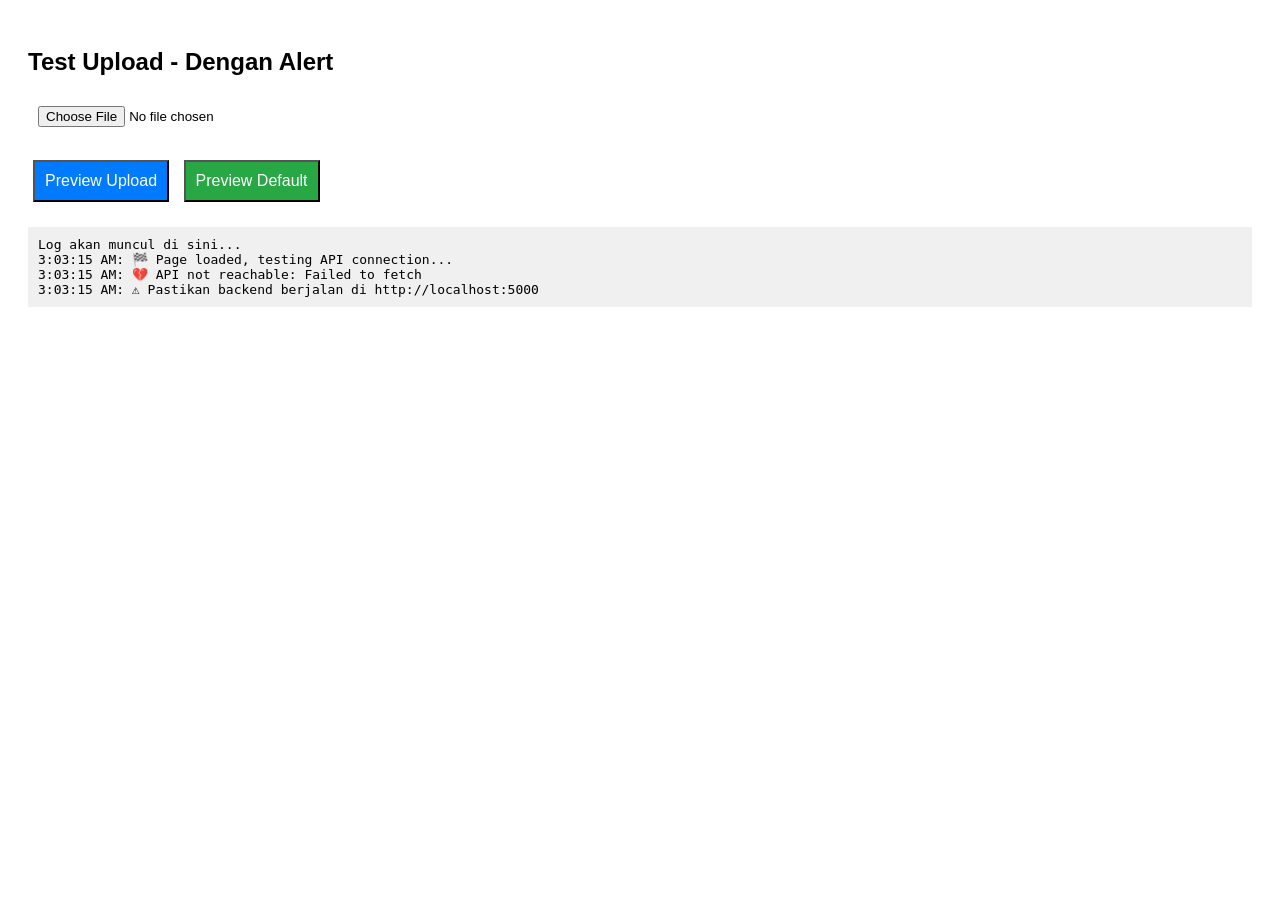
==== frontend/app.html @ a0396614 "first commit" ====
<!DOCTYPE html>
<html>
<head>
    <title>Test dengan Alert</title>
    <style>
        body { font-family: Arial; padding: 20px; }
        button { margin: 5px; padding: 10px; font-size: 16px; }
        .log { background: #f0f0f0; padding: 10px; margin-top: 20px; font-family: monospace; white-space: pre-wrap; max-height: 300px; overflow-y: auto; }
        #result { margin-top: 20px; background: #e8f0fe; padding: 10px; display: none; }
        table { border-collapse: collapse; width: 100%; }
        th, td { border: 1px solid #ccc; padding: 8px; text-align: left; }
        th { background: #f5f5f5; }
    </style>
</head>
<body>
    <h2>Test Upload - Dengan Alert</h2>
    
    <input type="file" id="fileInput" accept=".xlsx,.xls,.csv" style="padding: 10px;">
    <br><br>
    <button id="previewBtn" style="background: #007bff; color: white;">Preview Upload</button>
    <button id="defaultBtn" style="background: #28a745; color: white;">Preview Default</button>
    
    <div id="log" class="log">Log akan muncul di sini...</div>
    
    <div id="result">
        <h4>Preview Data:</h4>
        <div id="preview"></div>
    </div>
    
    <script>
        const API_URL = 'http://localhost:5000/api';
        const logDiv = document.getElementById('log');
        
        function addLog(msg) {
            const time = new Date().toLocaleTimeString();
            logDiv.innerHTML += `<div>${time}: ${msg}</div>`;
            console.log(msg);
        }
        
        function clearLog() {
            logDiv.innerHTML = '';
        }
        
        // File input change
        const fileInput = document.getElementById('fileInput');
        fileInput.addEventListener('change', (e) => {
            if (e.target.files.length > 0) {
                addLog(`✅ File selected: ${e.target.files[0].name}, size: ${e.target.files[0].size} bytes`);
            } else {
                addLog(`❌ No file selected`);
            }
        });
        
        async function callAPI(file = null) {
            addLog(`📡 callAPI called with file: ${file ? file.name : 'default'}`);
            
            const formData = new FormData();
            if (file) {
                formData.append('file', file);
                addLog(`📎 Appending file: ${file.name}`);
            }
            formData.append('mode', 'auto');
            formData.append('max_features', '150');
            
            try {
                addLog(`🚀 Sending request to ${API_URL}/cluster...`);
                const response = await fetch(`${API_URL}/cluster`, {
                    method: 'POST',
                    body: formData
                });
                addLog(`📥 Response status: ${response.status}`);
                
                const data = await response.json();
                addLog(`📊 Response success: ${data.success}, jobs: ${data.jobs ? data.jobs.length : 0}`);
                
                if (data.success && data.jobs) {
                    addLog(`✅ Data loaded successfully! ${data.jobs.length} jobs found.`);
                    alert(`SUKSES! ${data.jobs.length} lowongan ditemukan.`);
                    return data;
                } else {
                    addLog(`❌ Error: ${data.error}`);
                    alert(`ERROR: ${data.error || 'Invalid response'}`);
                    return null;
                }
            } catch (error) {
                addLog(`❌ Fetch error: ${error.message}`);
                alert(`ERROR: ${error.message}\n\nPastikan backend berjalan di http://localhost:5000`);
                return null;
            }
        }
        
        function displayPreview(data) {
            addLog(`🎨 Displaying preview with ${data.jobs.length} jobs`);
            
            if (!data || !data.jobs || data.jobs.length === 0) {
                document.getElementById('preview').innerHTML = '<p>❌ Tidak ada data</p>';
                return;
            }
            
            let html = '<table>';
            html += '<thead><tr><th>#</th><th>Judul</th><th>Platform</th><th>Skills (3 pertama)</th></tr></thead><tbody>';
            
            for (let i = 0; i < Math.min(5, data.jobs.length); i++) {
                const job = data.jobs[i];
                const skills = job.skills && job.skills.length > 0 
                    ? job.skills.slice(0, 3).map(s => s.trim()).join(', ')
                    : '-';
                html += ` 
                    <tr>
                        <td>${i+1}</td>
                        <td><strong>${job.judul || '-'}</strong></td>
                        <td>${job.platform || '-'}</td>
                        <td>${skills}</td>
                    </tr>
                `;
            }
            html += '</tbody></table>';
            
            if (data.jobs.length > 5) {
                html += `<p><small>+ ${data.jobs.length - 5} lowongan lainnya</small></p>`;
            }
            
            // Statistik
            const uniqueSkills = new Set();
            for (let job of data.jobs) {
                if (job.skills) {
                    for (let s of job.skills) {
                        uniqueSkills.add(s.trim().toLowerCase());
                    }
                }
            }
            
            html += `<hr>
            <div style="display: flex; gap: 20px;">
                <div><strong>Total Lowongan:</strong> ${data.jobs.length}</div>
                <div><strong>Skill Unik:</strong> ${uniqueSkills.size}</div>
                <div><strong>Jumlah Cluster:</strong> ${data.n_clusters || '-'}</div>
            </div>`;
            
            document.getElementById('preview').innerHTML = html;
            document.getElementById('result').style.display = 'block';
            addLog(`✅ Preview displayed successfully!`);
        }
        
        // Tombol Preview Upload
        document.getElementById('previewBtn').onclick = async () => {
            addLog('🔵 ========== PREVIEW UPLOAD BUTTON CLICKED ==========');
            const file = fileInput.files[0];
            if (!file) {
                addLog('❌ ERROR: No file selected!');
                alert('Pilih file terlebih dahulu!');
                return;
            }
            addLog(`📁 File to upload: ${file.name}, size: ${file.size}`);
            const data = await callAPI(file);
            if (data) {
                displayPreview(data);
                addLog('🎉 Preview upload completed successfully!');
            } else {
                addLog('❌ Failed to get data from API');
            }
        };
        
        // Tombol Preview Default
        document.getElementById('defaultBtn').onclick = async () => {
            addLog('🟢 ========== PREVIEW DEFAULT BUTTON CLICKED ==========');
            const data = await callAPI(null);
            if (data) {
                displayPreview(data);
                addLog('🎉 Preview default completed successfully!');
            } else {
                addLog('❌ Failed to get default data');
            }
        };
        
        // Health check on load
        addLog('🏁 Page loaded, testing API connection...');
        fetch(`${API_URL}/health`)
            .then(r => r.json())
            .then(d => {
                addLog(`💚 API Health: ${d.status} - ${d.message}`);
                if (d.status === 'ok') {
                    addLog('✅ Backend API is ready!');
                }
            })
            .catch(e => {
                addLog(`💔 API not reachable: ${e.message}`);
                addLog('⚠️ Pastikan backend berjalan di http://localhost:5000');
            });
    </script>
</body>
</html>
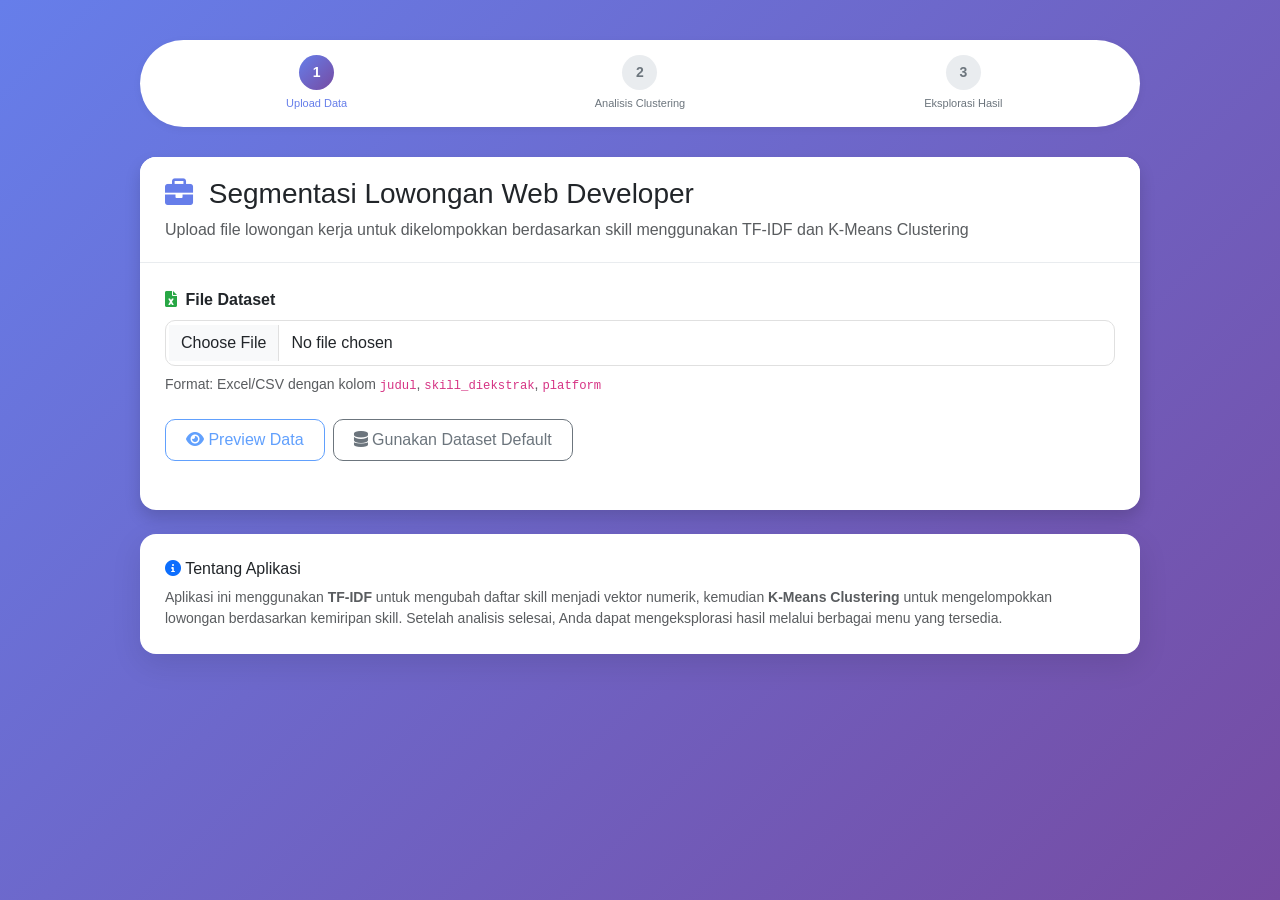
==== commit 02ac01eb: "update frontend" ====
--- a/frontend/app.html
+++ b/frontend/app.html
@@ -1,192 +1,611 @@
 <!DOCTYPE html>
-<html>
+<html lang="id">
 <head>
-    <title>Test dengan Alert</title>
+    <meta charset="UTF-8">
+    <meta name="viewport" content="width=device-width, initial-scale=1.0">
+    <title>Segmentasi Lowongan Web Developer</title>
+    
+    <!-- Bootstrap CSS -->
+    <link href="https://cdn.jsdelivr.net/npm/bootstrap@5.3.0/dist/css/bootstrap.min.css" rel="stylesheet">
+    
+    <!-- Font Awesome -->
+    <link rel="stylesheet" href="https://cdnjs.cloudflare.com/ajax/libs/font-awesome/6.0.0/css/all.min.css">
+    
+    <!-- Custom CSS -->
     <style>
-        body { font-family: Arial; padding: 20px; }
-        button { margin: 5px; padding: 10px; font-size: 16px; }
-        .log { background: #f0f0f0; padding: 10px; margin-top: 20px; font-family: monospace; white-space: pre-wrap; max-height: 300px; overflow-y: auto; }
-        #result { margin-top: 20px; background: #e8f0fe; padding: 10px; display: none; }
-        table { border-collapse: collapse; width: 100%; }
-        th, td { border: 1px solid #ccc; padding: 8px; text-align: left; }
-        th { background: #f5f5f5; }
+        body {
+            background: linear-gradient(135deg, #667eea 0%, #764ba2 100%);
+            min-height: 100vh;
+            font-family: 'Segoe UI', Tahoma, Geneva, Verdana, sans-serif;
+        }
+        
+        .upload-page {
+            padding: 40px 20px;
+        }
+        
+        .upload-container {
+            max-width: 1000px;
+            margin: 0 auto;
+        }
+        
+        .step-indicator {
+            display: flex;
+            justify-content: center;
+            margin-bottom: 30px;
+            background: white;
+            padding: 15px;
+            border-radius: 50px;
+            box-shadow: 0 2px 8px rgba(0,0,0,0.05);
+        }
+        
+        .step {
+            text-align: center;
+            flex: 1;
+            position: relative;
+        }
+        
+        .step .circle {
+            width: 35px;
+            height: 35px;
+            background: #e9ecef;
+            border-radius: 50%;
+            display: inline-flex;
+            align-items: center;
+            justify-content: center;
+            font-weight: bold;
+            font-size: 14px;
+            color: #6c757d;
+        }
+        
+        .step.active .circle {
+            background: linear-gradient(135deg, #667eea 0%, #764ba2 100%);
+            color: white;
+        }
+        
+        .step .label {
+            font-size: 11px;
+            margin-top: 5px;
+            color: #6c757d;
+        }
+        
+        .step.active .label {
+            color: #667eea;
+            font-weight: 500;
+        }
+        
+        .card {
+            border: none;
+            border-radius: 16px;
+            box-shadow: 0 10px 30px rgba(0,0,0,0.1);
+        }
+        
+        .card-header {
+            background: white;
+            border-bottom: 1px solid #e9ecef;
+            padding: 20px 25px;
+            border-radius: 16px 16px 0 0 !important;
+        }
+        
+        .card-body {
+            padding: 25px;
+        }
+        
+        .form-control {
+            border-radius: 10px;
+            border: 1px solid #e0e0e0;
+            padding: 10px 15px;
+        }
+        
+        .form-control:focus {
+            border-color: #667eea;
+            box-shadow: 0 0 0 0.2rem rgba(102, 126, 234, 0.25);
+        }
+        
+        .btn {
+            border-radius: 10px;
+            padding: 8px 20px;
+            font-weight: 500;
+        }
+        
+        .btn-primary {
+            background: linear-gradient(135deg, #667eea 0%, #764ba2 100%);
+            border: none;
+        }
+        
+        .btn-primary:hover {
+            transform: translateY(-2px);
+            box-shadow: 0 5px 15px rgba(102, 126, 234, 0.4);
+        }
+        
+        .preview-table {
+            max-height: 300px;
+            overflow-y: auto;
+            border: 1px solid #e9ecef;
+            border-radius: 10px;
+        }
+        
+        .preview-table table {
+            margin-bottom: 0;
+        }
+        
+        .skill-tag {
+            display: inline-block;
+            background: #e9ecef;
+            padding: 4px 12px;
+            margin: 2px;
+            border-radius: 20px;
+            font-size: 11px;
+        }
+        
+        .selected-file {
+            background: #e8f5e9;
+            padding: 8px 15px;
+            border-radius: 10px;
+            margin-top: 10px;
+            color: #2e7d32;
+        }
+        
+        .loading-overlay {
+            display: none;
+            position: fixed;
+            top: 0;
+            left: 0;
+            width: 100%;
+            height: 100%;
+            background: rgba(0,0,0,0.8);
+            z-index: 9999;
+            justify-content: center;
+            align-items: center;
+        }
+        
+        .loading-spinner {
+            background: white;
+            padding: 30px;
+            border-radius: 16px;
+            text-align: center;
+            min-width: 300px;
+        }
+        
+        .bg-light {
+            background-color: #f8f9fa !important;
+        }
+        
+        .rounded {
+            border-radius: 10px !important;
+        }
+        
+        .alert-warning-custom {
+            background: #fff3cd;
+            border-left: 4px solid #ffc107;
+            padding: 12px 15px;
+            border-radius: 10px;
+            margin-bottom: 15px;
+        }
+        
+        .alert-danger-custom {
+            background: #f8d7da;
+            border-left: 4px solid #dc3545;
+            padding: 12px 15px;
+            border-radius: 10px;
+            margin-bottom: 15px;
+        }
+        
+        .alert-success-custom {
+            background: #d4edda;
+            border-left: 4px solid #28a745;
+            padding: 12px 15px;
+            border-radius: 10px;
+            margin-bottom: 15px;
+        }
+        
+        .alert-info-custom {
+            background: #d1ecf1;
+            border-left: 4px solid #17a2b8;
+            padding: 12px 15px;
+            border-radius: 10px;
+            margin-bottom: 15px;
+        }
     </style>
 </head>
-<body>
-    <h2>Test Upload - Dengan Alert</h2>
+<body class="upload-page">
+    <!-- Loading Overlay -->
+    <div class="loading-overlay" id="loadingOverlay">
+        <div class="loading-spinner">
+            <div class="spinner-border text-primary" role="status">
+                <span class="visually-hidden">Loading...</span>
+            </div>
+            <p class="mt-3 mb-0">Sedang memproses data...</p>
+            <small class="text-muted">Mohon tunggu, ini mungkin memakan waktu 10-20 detik</small>
+        </div>
+    </div>
     
-    <input type="file" id="fileInput" accept=".xlsx,.xls,.csv" style="padding: 10px;">
-    <br><br>
-    <button id="previewBtn" style="background: #007bff; color: white;">Preview Upload</button>
-    <button id="defaultBtn" style="background: #28a745; color: white;">Preview Default</button>
-    
-    <div id="log" class="log">Log akan muncul di sini...</div>
-    
-    <div id="result">
-        <h4>Preview Data:</h4>
-        <div id="preview"></div>
+    <div class="upload-container">
+        <!-- Step Indicator -->
+        <div class="step-indicator">
+            <div class="step active">
+                <div class="circle">1</div>
+                <div class="label">Upload Data</div>
+            </div>
+            <div class="step">
+                <div class="circle">2</div>
+                <div class="label">Analisis Clustering</div>
+            </div>
+            <div class="step">
+                <div class="circle">3</div>
+                <div class="label">Eksplorasi Hasil</div>
+            </div>
+        </div>
+        
+        <div class="card shadow">
+            <div class="card-header">
+                <h3 class="mb-0">
+                    <i class="fas fa-briefcase me-2" style="color: #667eea;"></i>
+                    Segmentasi Lowongan Web Developer
+                </h3>
+                <p class="text-muted mt-2 mb-0">Upload file lowongan kerja untuk dikelompokkan berdasarkan skill menggunakan TF-IDF dan K-Means Clustering</p>
+            </div>
+            <div class="card-body">
+                <!-- Upload Area -->
+                <div class="mb-4">
+                    <label class="form-label fw-bold">
+                        <i class="fas fa-file-excel me-1" style="color: #28a745;"></i> 
+                        File Dataset
+                    </label>
+                    <input type="file" id="fileInput" class="form-control" accept=".xlsx,.xls,.csv">
+                    <div class="form-text mt-2">
+                        Format: Excel/CSV dengan kolom <code>judul</code>, <code>skill_diekstrak</code>, <code>platform</code>
+                    </div>
+                    <div id="selectedFileName" class="selected-file" style="display: none;">
+                        <i class="fas fa-check-circle"></i> File terpilih: <span id="fileName"></span>
+                    </div>
+                </div>
+                
+                <div class="d-flex gap-2 mb-4">
+                    <button id="previewBtn" class="btn btn-outline-primary" disabled>
+                        <i class="fas fa-eye"></i> Preview Data
+                    </button>
+                    <button id="useDefaultBtn" class="btn btn-outline-secondary">
+                        <i class="fas fa-database"></i> Gunakan Dataset Default
+                    </button>
+                </div>
+                
+                <!-- Warning/Info Container -->
+                <div id="messageContainer"></div>
+                
+                <!-- Preview Container -->
+                <div id="previewContainer" style="display: none;">
+                    <hr>
+                    <h5><i class="fas fa-table me-2"></i> Preview Data</h5>
+                    <div class="preview-table" id="previewTable"></div>
+                    <div id="statsPreview" class="mt-3"></div>
+                </div>
+                
+                <!-- Start Analysis Button -->
+                <div class="mt-4 text-end" id="startBtnContainer" style="display: none;">
+                    <button id="startAnalysisBtn" class="btn btn-primary btn-lg">
+                        <i class="fas fa-chart-line me-2"></i> Mulai Analisis Clustering
+                        <i class="fas fa-arrow-right ms-2"></i>
+                    </button>
+                </div>
+            </div>
+        </div>
+        
+        <!-- Info Card -->
+        <div class="card mt-4 bg-white bg-opacity-90">
+            <div class="card-body">
+                <h6><i class="fas fa-info-circle text-primary"></i> Tentang Aplikasi</h6>
+                <p class="small text-muted mb-0">
+                    Aplikasi ini menggunakan <strong>TF-IDF</strong> untuk mengubah daftar skill menjadi vektor numerik, 
+                    kemudian <strong>K-Means Clustering</strong> untuk mengelompokkan lowongan berdasarkan kemiripan skill. 
+                    Setelah analisis selesai, Anda dapat mengeksplorasi hasil melalui berbagai menu yang tersedia.
+                </p>
+            </div>
+        </div>
     </div>
     
     <script>
+        console.log('=== SCRIPT STARTED ===');
+        console.log('API_URL:', 'http://localhost:5000/api');
+        
         const API_URL = 'http://localhost:5000/api';
-        const logDiv = document.getElementById('log');
-        
-        function addLog(msg) {
-            const time = new Date().toLocaleTimeString();
-            logDiv.innerHTML += `<div>${time}: ${msg}</div>`;
-            console.log(msg);
-        }
-        
-        function clearLog() {
-            logDiv.innerHTML = '';
-        }
-        
-        // File input change
         const fileInput = document.getElementById('fileInput');
-        fileInput.addEventListener('change', (e) => {
-            if (e.target.files.length > 0) {
-                addLog(`✅ File selected: ${e.target.files[0].name}, size: ${e.target.files[0].size} bytes`);
+        const previewBtn = document.getElementById('previewBtn');
+        const useDefaultBtn = document.getElementById('useDefaultBtn');
+        const previewContainer = document.getElementById('previewContainer');
+        const previewTable = document.getElementById('previewTable');
+        const statsPreview = document.getElementById('statsPreview');
+        const startBtnContainer = document.getElementById('startBtnContainer');
+        const loadingOverlay = document.getElementById('loadingOverlay');
+        const selectedFileName = document.getElementById('selectedFileName');
+        const fileNameSpan = document.getElementById('fileName');
+        const messageContainer = document.getElementById('messageContainer');
+        
+        console.log('Elements found:', {
+            fileInput: !!fileInput,
+            previewBtn: !!previewBtn,
+            useDefaultBtn: !!useDefaultBtn,
+            messageContainer: !!messageContainer
+        });
+        
+        let currentData = null;
+        let currentFile = null;
+        
+        // Function to show messages with FALLBACK to alert
+        function showMessage(message, type) {
+            console.log('showMessage called:', message, type);
+            
+            // ALWAYS show alert as fallback
+            if (type === 'error') {
+                alert('❌ ERROR: ' + message);
+            } else if (type === 'warning') {
+                alert('⚠️ WARNING: ' + message);
+            } else if (type === 'success') {
+                console.log('✅ SUCCESS:', message);
             } else {
-                addLog(`❌ No file selected`);
+                console.log('ℹ️ INFO:', message);
+            }
+            
+            // Also show in messageContainer if exists
+            if (messageContainer) {
+                let icon = '';
+                let className = '';
+                
+                switch(type) {
+                    case 'error':
+                        icon = '<i class="fas fa-exclamation-triangle me-2"></i>';
+                        className = 'alert-danger-custom';
+                        break;
+                    case 'warning':
+                        icon = '<i class="fas fa-exclamation-circle me-2"></i>';
+                        className = 'alert-warning-custom';
+                        break;
+                    case 'success':
+                        icon = '<i class="fas fa-check-circle me-2"></i>';
+                        className = 'alert-success-custom';
+                        break;
+                    default:
+                        icon = '<i class="fas fa-info-circle me-2"></i>';
+                        className = 'alert-info-custom';
+                }
+                
+                messageContainer.innerHTML = `
+                    <div class="${className}" style="display: flex; align-items: center;">
+                        ${icon}
+                        <span>${message}</span>
+                        <button type="button" class="btn-close ms-auto" style="font-size: 12px;" onclick="this.parentElement.remove()"></button>
+                    </div>
+                `;
+                
+                setTimeout(function() {
+                    if (messageContainer.firstChild) {
+                        messageContainer.innerHTML = '';
+                    }
+                }, 10000);
+            }
+        }
+        
+        // Handle file selection
+        fileInput.addEventListener('change', function(e) {
+            console.log('File input changed');
+            if (fileInput.files.length > 0) {
+                const file = fileInput.files[0];
+                const fileExt = file.name.split('.').pop().toLowerCase();
+                console.log('File selected:', file.name, 'Extension:', fileExt);
+                
+                if (!['xlsx', 'xls', 'csv'].includes(fileExt)) {
+                    showMessage('Format file tidak support! Gunakan file dengan ekstensi .xlsx, .xls, atau .csv', 'error');
+                    fileInput.value = '';
+                    return;
+                }
+                
+                fileNameSpan.textContent = file.name;
+                selectedFileName.style.display = 'block';
+                previewBtn.disabled = false;
+                currentFile = file;
+                showMessage('File "' + file.name + '" berhasil dipilih. Klik "Preview Data" untuk memulai analisis.', 'success');
+            } else {
+                console.log('No file selected');
+                selectedFileName.style.display = 'none';
+                previewBtn.disabled = true;
+                currentFile = null;
             }
         });
         
-        async function callAPI(file = null) {
-            addLog(`📡 callAPI called with file: ${file ? file.name : 'default'}`);
+        async function loadData(file) {
+            console.log('loadData called with file:', file ? file.name : 'null (default dataset)');
+            
+            loadingOverlay.style.display = 'flex';
+            messageContainer.innerHTML = '';
             
             const formData = new FormData();
             if (file) {
                 formData.append('file', file);
-                addLog(`📎 Appending file: ${file.name}`);
+                console.log('Appending file to formData:', file.name, file.size, file.type);
+                showMessage('Mengirim file "' + file.name + '" ke server...', 'info');
+            } else {
+                console.log('Using default dataset (no file)');
+                showMessage('Menggunakan dataset default...', 'info');
             }
             formData.append('mode', 'auto');
             formData.append('max_features', '150');
             
+            // Log FormData contents
+            console.log('FormData entries:');
+            for (let pair of formData.entries()) {
+                console.log(pair[0], pair[1]);
+            }
+            
             try {
-                addLog(`🚀 Sending request to ${API_URL}/cluster...`);
-                const response = await fetch(`${API_URL}/cluster`, {
+                console.log('Sending POST request to:', API_URL + '/cluster');
+                
+                const response = await fetch(API_URL + '/cluster', {
                     method: 'POST',
                     body: formData
                 });
-                addLog(`📥 Response status: ${response.status}`);
+                
+                console.log('Response status:', response.status, response.statusText);
+                console.log('Response headers:', response.headers);
+                
+                if (!response.ok) {
+                    const errorText = await response.text();
+                    console.error('Error response body:', errorText);
+                    throw new Error('HTTP error! status: ' + response.status + ', message: ' + errorText);
+                }
                 
                 const data = await response.json();
-                addLog(`📊 Response success: ${data.success}, jobs: ${data.jobs ? data.jobs.length : 0}`);
-                
-                if (data.success && data.jobs) {
-                    addLog(`✅ Data loaded successfully! ${data.jobs.length} jobs found.`);
-                    alert(`SUKSES! ${data.jobs.length} lowongan ditemukan.`);
-                    return data;
-                } else {
-                    addLog(`❌ Error: ${data.error}`);
-                    alert(`ERROR: ${data.error || 'Invalid response'}`);
-                    return null;
-                }
+                console.log('Response JSON:', data);
+                
+                if (data.error) {
+                    console.error('Server returned error:', data.error);
+                    showMessage('Server Error: ' + data.error, 'error');
+                    loadingOverlay.style.display = 'none';
+                    return;
+                }
+                
+                if (!data.jobs || !data.jobs.length) {
+                    console.error('No jobs data in response');
+                    showMessage('Format data tidak sesuai! Pastikan file memiliki kolom: judul, skill_diekstrak, platform', 'error');
+                    loadingOverlay.style.display = 'none';
+                    return;
+                }
+                
+                console.log('Data has', data.jobs.length, 'jobs');
+                console.log('First job:', data.jobs[0]);
+                
+                const firstJob = data.jobs[0];
+                if (!firstJob.judul || !firstJob.skills) {
+                    console.error('Missing required fields in job data');
+                    showMessage('Data tidak lengkap! Pastikan kolom "judul" dan "skill_diekstrak" terisi dengan benar.', 'error');
+                    loadingOverlay.style.display = 'none';
+                    return;
+                }
+                
+                currentData = data;
+                renderPreview(data);
+                previewContainer.style.display = 'block';
+                startBtnContainer.style.display = 'block';
+                
+                sessionStorage.setItem('clusteringData', JSON.stringify(data));
+                console.log('Data saved to sessionStorage');
+                
+                showMessage('Berhasil! Ditemukan ' + data.n_samples + ' lowongan dengan ' + data.n_clusters + ' cluster.', 'success');
+                
             } catch (error) {
-                addLog(`❌ Fetch error: ${error.message}`);
-                alert(`ERROR: ${error.message}\n\nPastikan backend berjalan di http://localhost:5000`);
-                return null;
-            }
-        }
-        
-        function displayPreview(data) {
-            addLog(`🎨 Displaying preview with ${data.jobs.length} jobs`);
-            
-            if (!data || !data.jobs || data.jobs.length === 0) {
-                document.getElementById('preview').innerHTML = '<p>❌ Tidak ada data</p>';
-                return;
-            }
-            
-            let html = '<table>';
-            html += '<thead><tr><th>#</th><th>Judul</th><th>Platform</th><th>Skills (3 pertama)</th></tr></thead><tbody>';
-            
-            for (let i = 0; i < Math.min(5, data.jobs.length); i++) {
-                const job = data.jobs[i];
-                const skills = job.skills && job.skills.length > 0 
-                    ? job.skills.slice(0, 3).map(s => s.trim()).join(', ')
-                    : '-';
-                html += ` 
+                console.error('FETCH ERROR:', error);
+                console.error('Error stack:', error.stack);
+                showMessage('Gagal terhubung ke server! Pastikan backend API berjalan di http://localhost:5000\n\nError: ' + error.message, 'error');
+            } finally {
+                loadingOverlay.style.display = 'none';
+            }
+        }
+        
+        function renderPreview(data) {
+            console.log('renderPreview called with data:', data);
+            
+            const sampleJobs = data.jobs.slice(0, 5);
+            let html = `
+                <table class="table table-sm table-hover">
+                    <thead class="table-light">
+                        <tr>
+                            <th>#</th>
+                            <th>Judul</th>
+                            <th>Platform</th>
+                            <th>Skills (3 pertama)</th>
+                        </tr>
+                    </thead>
+                    <tbody>
+            `;
+            
+            for (let i = 0; i < sampleJobs.length; i++) {
+                const job = sampleJobs[i];
+                let skillsHtml = '';
+                const skillsSlice = job.skills.slice(0, 3);
+                for (let j = 0; j < skillsSlice.length; j++) {
+                    skillsHtml += '<span class="skill-tag">' + skillsSlice[j].trim() + '</span>';
+                }
+                html += `
                     <tr>
-                        <td>${i+1}</td>
-                        <td><strong>${job.judul || '-'}</strong></td>
-                        <td>${job.platform || '-'}</td>
-                        <td>${skills}</td>
+                        <td>' + (job.id + 1) + '</td>
+                        <td><strong>' + (job.judul || '-') + '</strong></td>
+                        <td><span class="badge bg-info">' + (job.platform || '-') + '</span></td>
+                        <td>' + skillsHtml + '</span></td>
                     </tr>
                 `;
             }
-            html += '</tbody></table>';
+            html += `</tbody>
+                </table>`;
             
             if (data.jobs.length > 5) {
-                html += `<p><small>+ ${data.jobs.length - 5} lowongan lainnya</small></p>`;
-            }
-            
-            // Statistik
+                html += '<div class="text-muted small text-center p-2">+ ' + (data.jobs.length - 5) + ' lowongan lainnya</div>';
+            }
+            previewTable.innerHTML = html;
+            console.log('Preview table rendered');
+            
             const uniqueSkills = new Set();
-            for (let job of data.jobs) {
+            for (let i = 0; i < data.jobs.length; i++) {
+                const job = data.jobs[i];
                 if (job.skills) {
-                    for (let s of job.skills) {
-                        uniqueSkills.add(s.trim().toLowerCase());
+                    for (let j = 0; j < job.skills.length; j++) {
+                        uniqueSkills.add(job.skills[j].trim().toLowerCase());
                     }
                 }
             }
             
-            html += `<hr>
-            <div style="display: flex; gap: 20px;">
-                <div><strong>Total Lowongan:</strong> ${data.jobs.length}</div>
-                <div><strong>Skill Unik:</strong> ${uniqueSkills.size}</div>
-                <div><strong>Jumlah Cluster:</strong> ${data.n_clusters || '-'}</div>
-            </div>`;
-            
-            document.getElementById('preview').innerHTML = html;
-            document.getElementById('result').style.display = 'block';
-            addLog(`✅ Preview displayed successfully!`);
-        }
-        
-        // Tombol Preview Upload
-        document.getElementById('previewBtn').onclick = async () => {
-            addLog('🔵 ========== PREVIEW UPLOAD BUTTON CLICKED ==========');
+            statsPreview.innerHTML = `
+                <div class="row text-center">
+                    <div class="col-4">
+                        <div class="p-2 bg-light rounded">
+                            <h5 class="text-primary mb-0">${data.n_samples || 0}</h5>
+                            <small>Lowongan</small>
+                        </div>
+                    </div>
+                    <div class="col-4">
+                        <div class="p-2 bg-light rounded">
+                            <h5 class="text-primary mb-0">${uniqueSkills.size}</h5>
+                            <small>Skill Unik</small>
+                        </div>
+                    </div>
+                    <div class="col-4">
+                        <div class="p-2 bg-light rounded">
+                            <h5 class="text-primary mb-0">${data.n_clusters || 0}</h5>
+                            <small>Cluster (auto)</small>
+                        </div>
+                    </div>
+                </div>
+            `;
+            console.log('Stats preview rendered');
+        }
+        
+        previewBtn.addEventListener('click', function() {
+            console.log('Preview button clicked');
             const file = fileInput.files[0];
-            if (!file) {
-                addLog('❌ ERROR: No file selected!');
-                alert('Pilih file terlebih dahulu!');
-                return;
-            }
-            addLog(`📁 File to upload: ${file.name}, size: ${file.size}`);
-            const data = await callAPI(file);
-            if (data) {
-                displayPreview(data);
-                addLog('🎉 Preview upload completed successfully!');
+            if (file) {
+                console.log('File exists, calling loadData');
+                loadData(file);
             } else {
-                addLog('❌ Failed to get data from API');
-            }
-        };
-        
-        // Tombol Preview Default
-        document.getElementById('defaultBtn').onclick = async () => {
-            addLog('🟢 ========== PREVIEW DEFAULT BUTTON CLICKED ==========');
-            const data = await callAPI(null);
-            if (data) {
-                displayPreview(data);
-                addLog('🎉 Preview default completed successfully!');
+                console.log('No file selected');
+                showMessage('Pilih file terlebih dahulu!', 'warning');
+            }
+        });
+        
+        useDefaultBtn.addEventListener('click', function() {
+            console.log('Use default button clicked');
+            loadData(null);
+        });
+        
+        startAnalysisBtn.addEventListener('click', function() {
+            console.log('Start analysis button clicked');
+            if (currentData) {
+                sessionStorage.setItem('clusteringData', JSON.stringify(currentData));
+                window.location.href = 'dashboard.html';
             } else {
-                addLog('❌ Failed to get default data');
-            }
-        };
-        
-        // Health check on load
-        addLog('🏁 Page loaded, testing API connection...');
-        fetch(`${API_URL}/health`)
-            .then(r => r.json())
-            .then(d => {
-                addLog(`💚 API Health: ${d.status} - ${d.message}`);
-                if (d.status === 'ok') {
-                    addLog('✅ Backend API is ready!');
-                }
-            })
-            .catch(e => {
-                addLog(`💔 API not reachable: ${e.message}`);
-                addLog('⚠️ Pastikan backend berjalan di http://localhost:5000');
-            });
+                showMessage('Belum ada data. Silakan preview data terlebih dahulu.', 'warning');
+            }
+        });
+        
+        console.log('=== SCRIPT INITIALIZED ===');
+        console.log('Preview button disabled:', previewBtn.disabled);
+        console.log('Waiting for user action...');
     </script>
 </body>
 </html>
